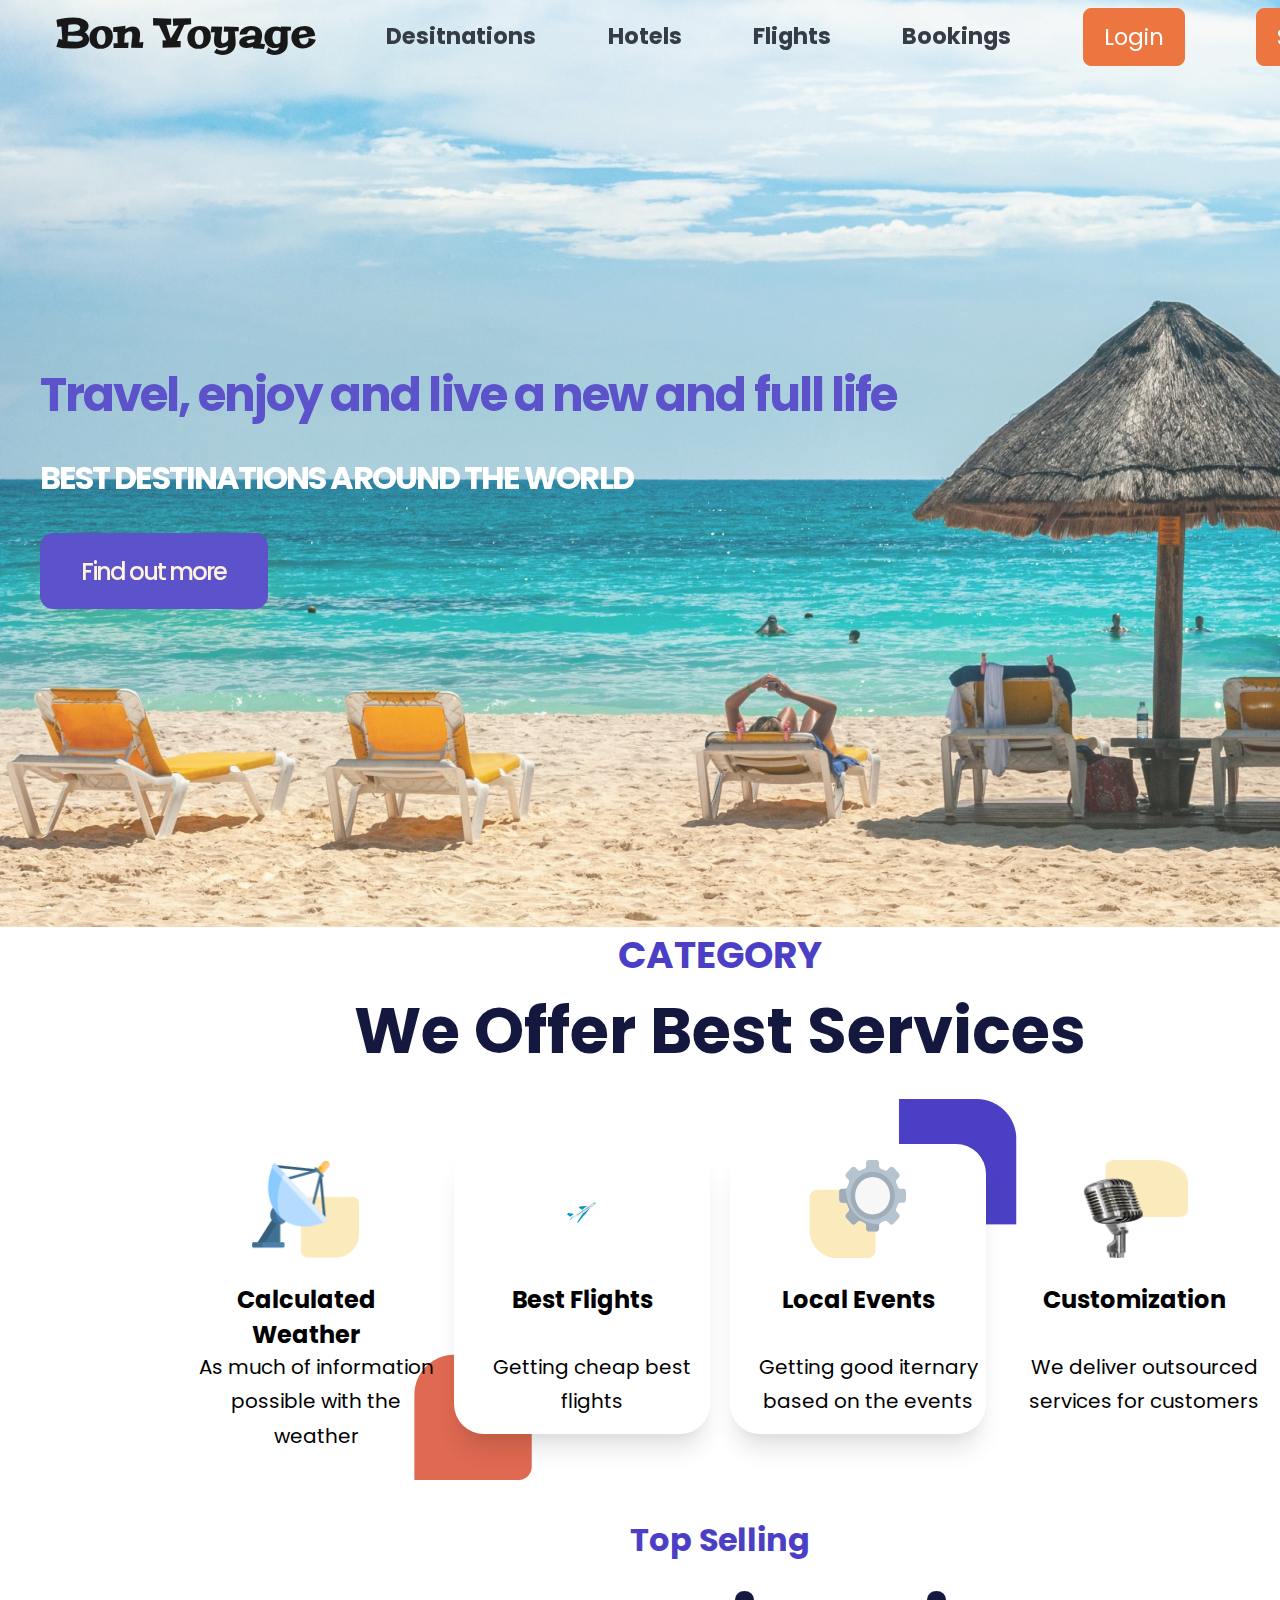
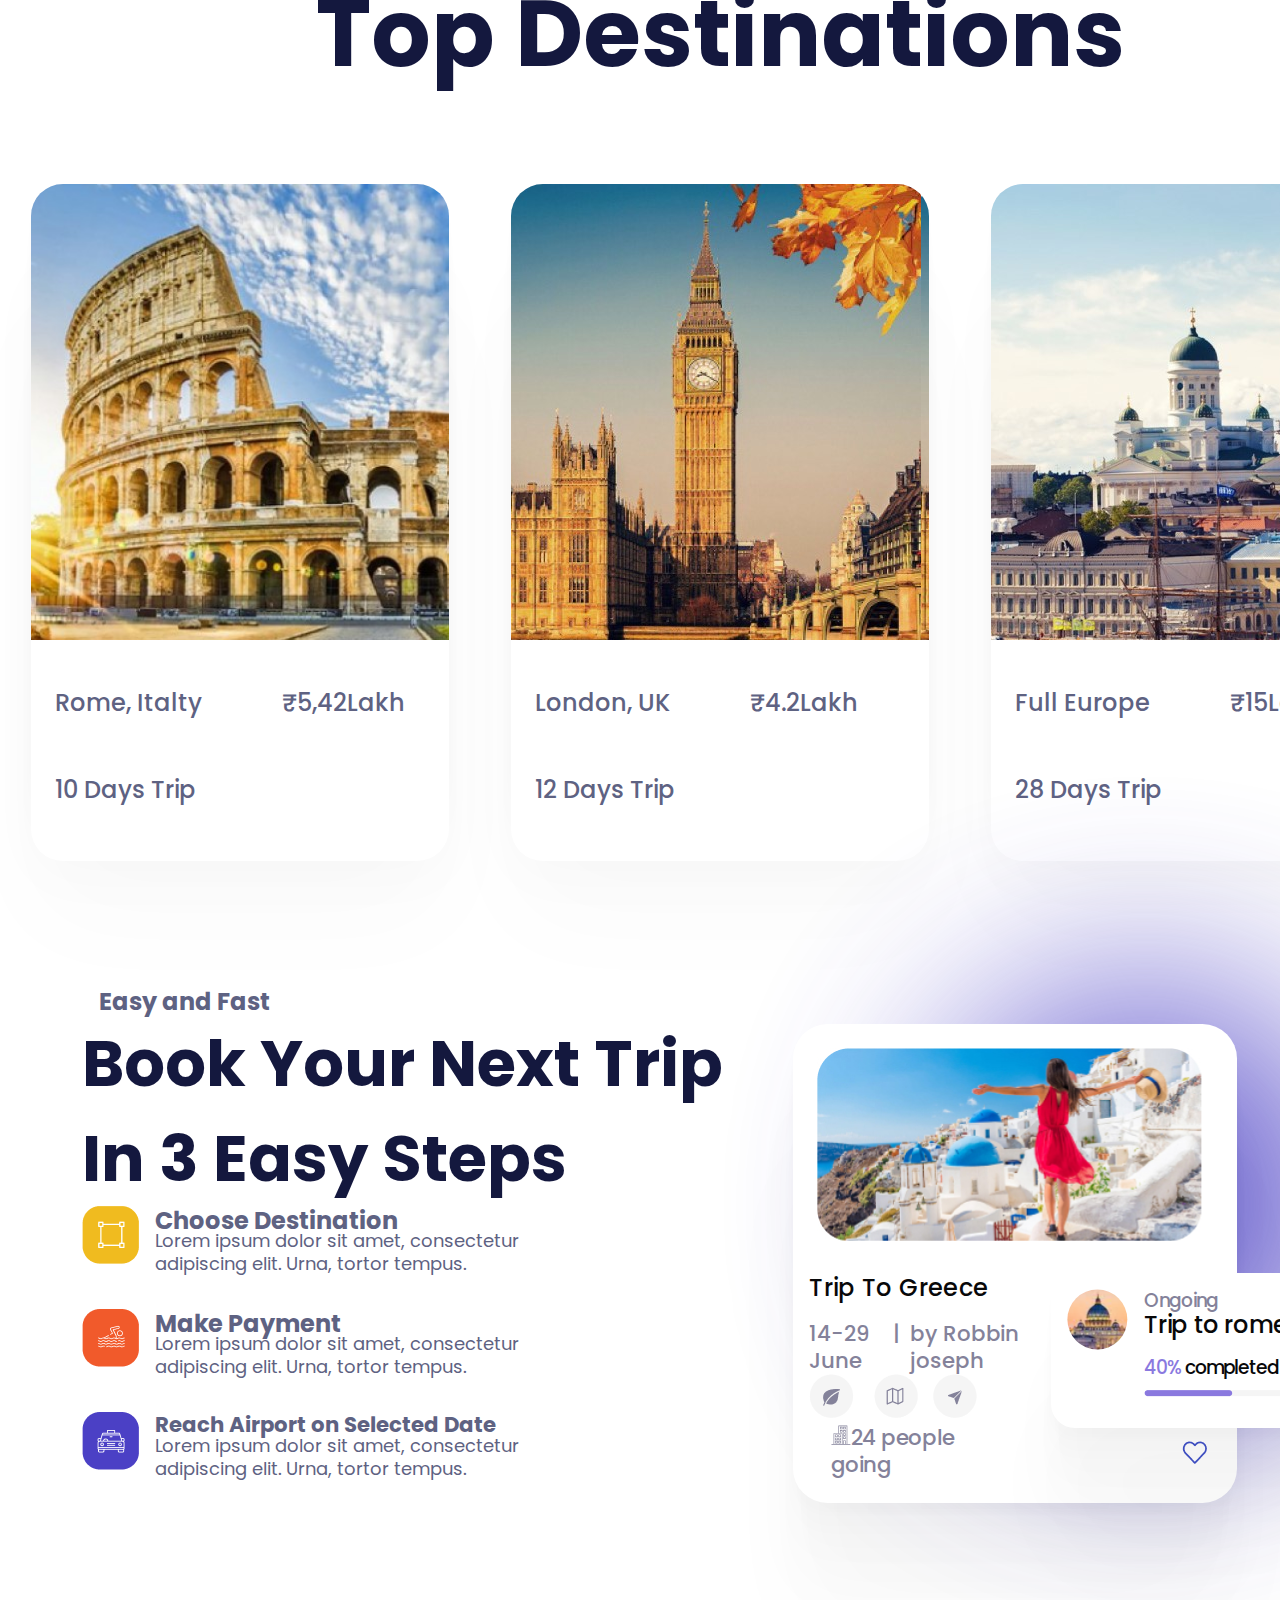
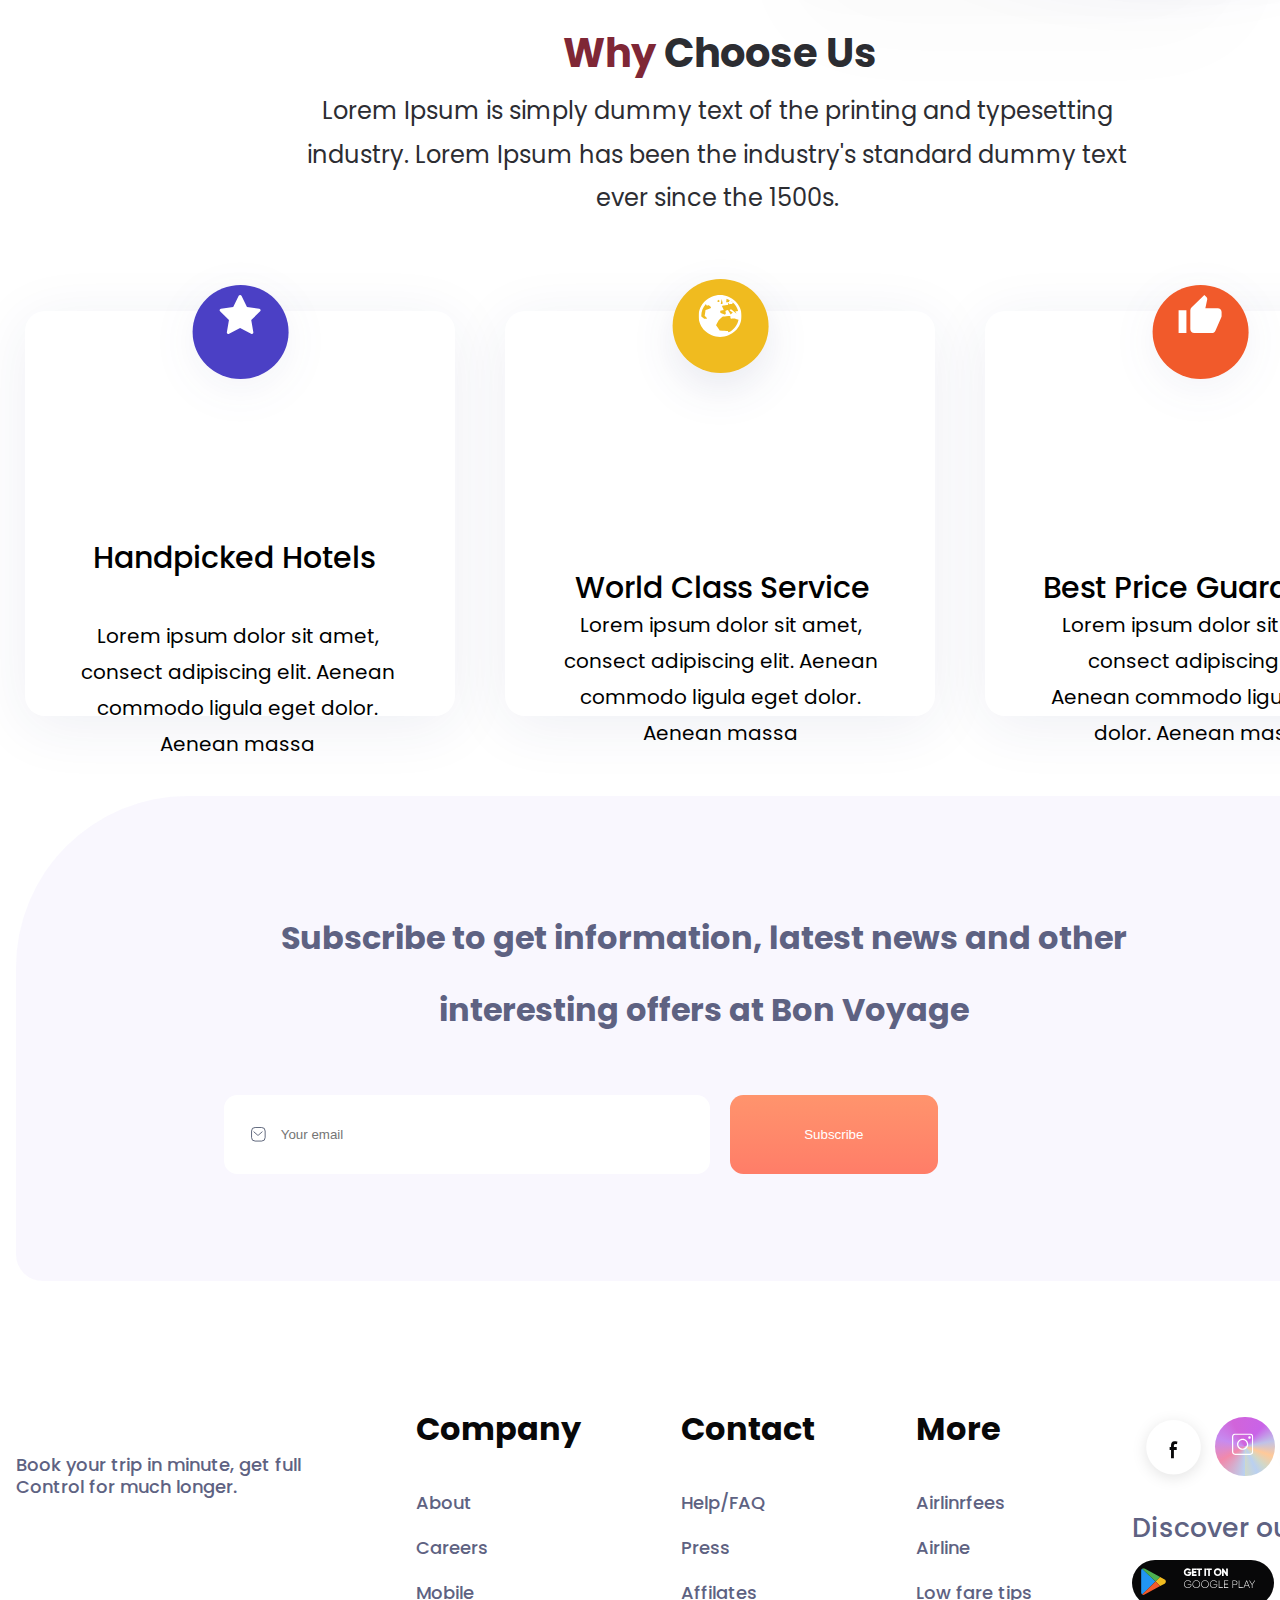
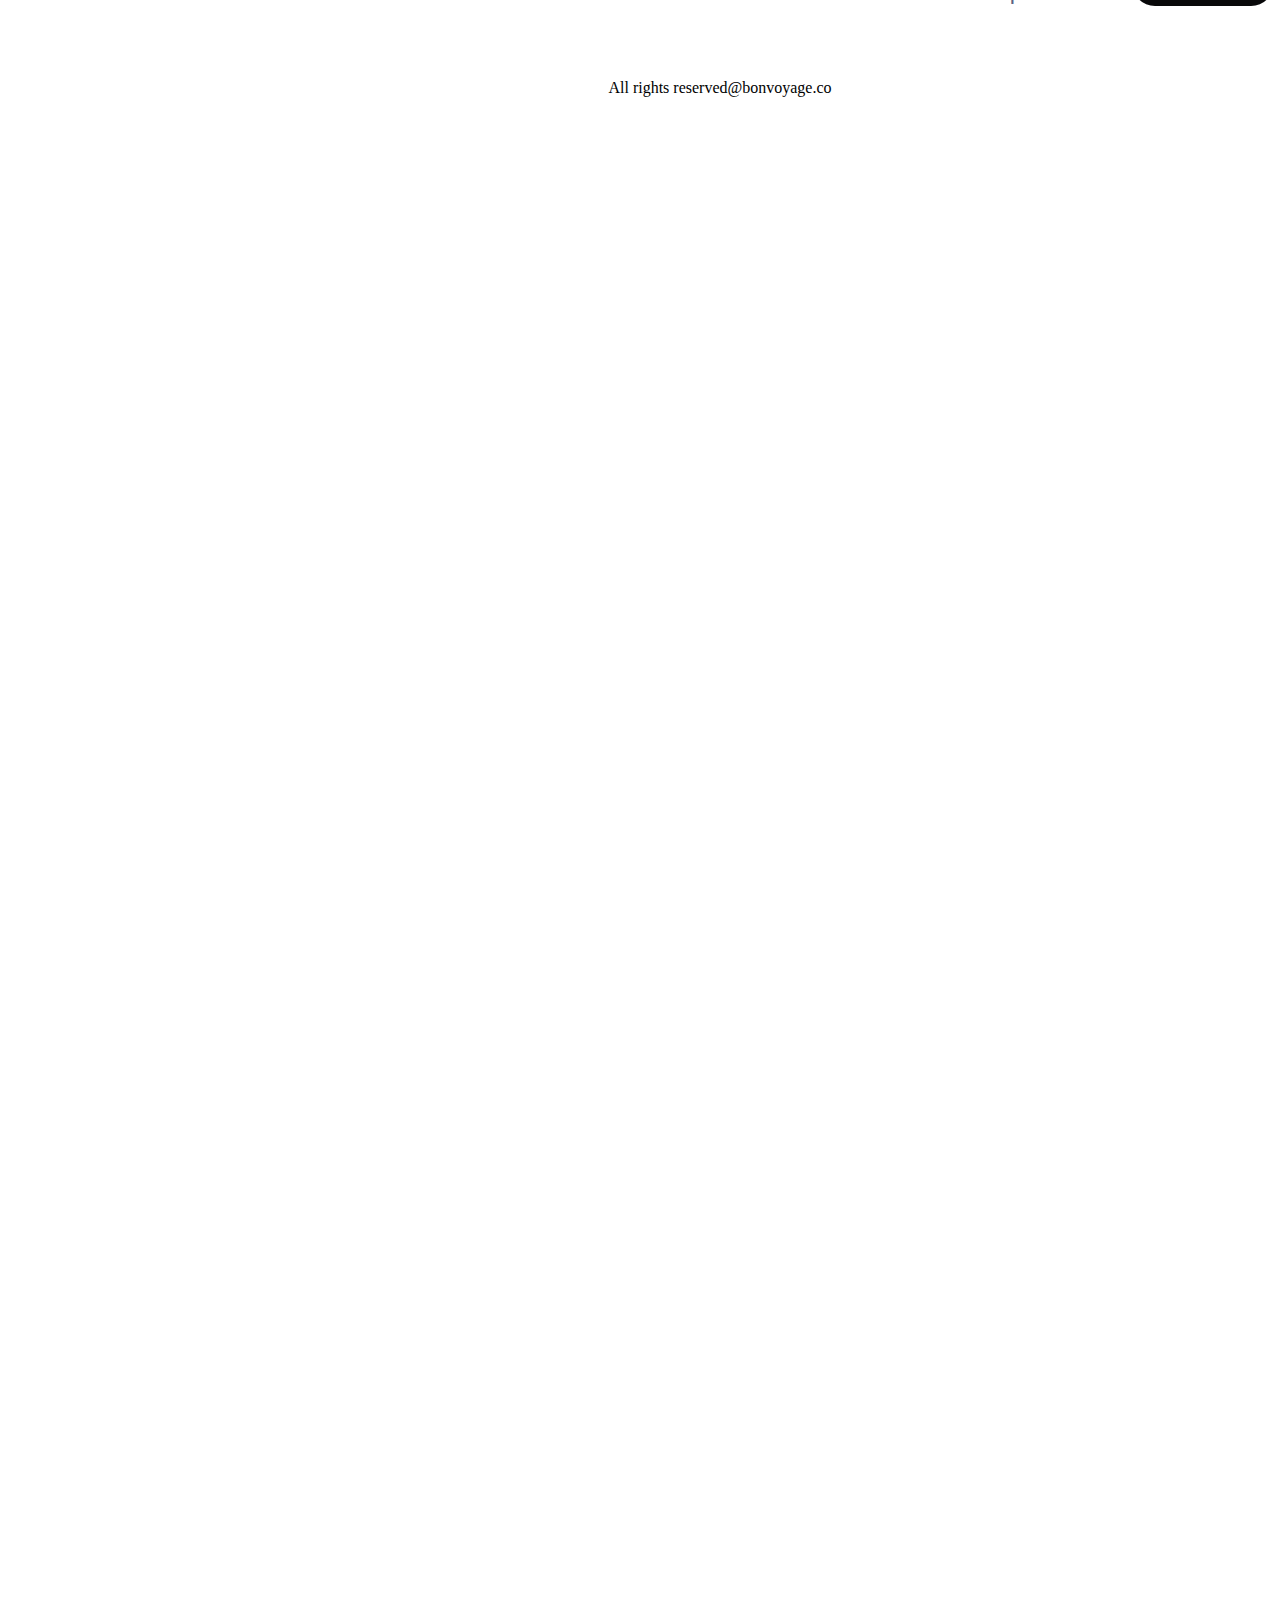
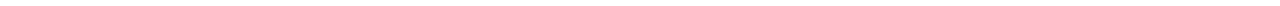
==== project.html @ a16240d7 "TravelandingPage" ====
<!DOCTYPE html>
<html lang="en">

<head>
    <meta charset="UTF-8">
    <meta name="viewport" content="width=device-width, initial-scale=1.0">
    <link rel="stylesheet" href="./style.css">
    <link rel="preconnect" href="https://fonts.googleapis.com">
    <link rel="preconnect" href="https://fonts.gstatic.com" crossorigin>
    <link
        href="https://fonts.googleapis.com/css2?family=Peralta&family=Poppins:wght@400;700&family=Raleway:wght@900&display=swap"
        rel="stylesheet">
    <title>Document</title>
</head>

<body>

    <div class="travelpage">
        <div class="firstpage">

            <div class="navbar">


                <ul>
                    <li>
                        <h2 class="heading">Bon Voyage</h2>
                    </li>
                    <li class="navli">Desitnations</li>
                    <li class="navli">Hotels</li>
                    <li class="navli">Flights</li>
                    <li class="navli">Bookings</li>
                    <li class="btn">Login</li>
                    <li class="btn">Sign up</li>
                </ul>
            </div>
            <div class="page1content">
                <h3>Travel, enjoy and live a new and full life </h3>
                <p class="pg1line">Best Destinations around the world</p>
                <p class="retbg">Find out more</p>
            </div>
        </div>
        <section>
            <div class="category">
                <div class="cat1">
                    <h3>CATEGORY</h3>
                </div>
                <div class="cat2">
                    <h1>We Offer Best Services</h1>
                </div>
                <div class="cards">
                    <div class="card">
                        <img src="image_and_png/Group 48.png" class="Card_Image">
                        <div class="card-content">
                            <h4>Calculated Weather</h4>
                            <p class="boxparagraph">As much of information possible with the weather </p>
                        </div>
                    </div>
                    <div class="card shadow1">
                        <div class="bg"><img src="image_and_png/bottombrown.png" class="imgbottom"></div>
                        <img src="image_and_png/Group.svg" class="Card_Image">
                        <div class="border-image"></div>
                        <div class="card-content">

                            <h4>Best Flights</h4>
                            <p class="boxparagraph">Getting cheap best flights </p>
                        </div>
                    </div>
                    <div class="card shadow1">
                        <div class="bg1"><img src="image_and_png/topblue.png" alt=""></div>
                        <img src="image_and_png/Group 49.svg" class="Card_Image">
                        <div class="border-images"></div>
                        <div class="card-content">
                            <h4>Local Events</h4>
                            <p class="boxparagraph">Getting good iternary based on the events</p>
                        </div>
                    </div>
                    <div class="card">
                        <img src="image_and_png/Group 50.png" class="Card_Image">
                        <div class="card-content">
                            <h4>Customization</h4>
                            <p class="boxparagraph">We deliver outsourced services for customers</p>
                        </div>
                    </div>
                </div>
        </section>
        <section class="topselling">
            <div class="topsellingdiv">
                <div class="topsellhead">
                    <h4>Top Selling</h4>
                </div>
                <div class="topsellhead2">
                    <h2>Top Destinations</h2>
                </div>
            </div>
            <div class="sellingcard">
                <div class="container1">
                    <div class="card-1 c">
                        <div class=" card_content">
                            <p>Rome, Italty</p>
                        </div>
                        <div class="price">
                            <p>₹5,42Lakh</p>
                        </div>
                        <div class="traveltime">
                            <p>10 Days Trip</p>
                        </div>
                    </div>
                </div>
                <div class="container2">
                    <div class="card-2 c">
                        <div class=" card_content">
                            <p>London, UK</p>
                        </div>
                        <div class="price">
                            <p>₹4.2Lakh</p>
                        </div>
                        <div class="traveltime">
                            <p>12 Days Trip</p>
                        </div>
                    </div>
                </div>
                <div class="container3">

                    <div class="card-3 c">
                        <div class=" card_content">
                            <p>Full Europe</p>
                        </div>
                        <div class="price">
                            <p>₹15Lakh</p>
                        </div>
                        <div class="traveltime">
                            <p>28 Days Trip</p>
                        </div>
                    </div>
                </div>
            </div>
        </section>
        <section class="next_trip">
            <div class="leftandright">
                <div class="left">
                    <div class="left-1">
                        <h4>Easy and Fast</h4>
                    </div>
                    <div class="left-2">
                        <h4>Book your next trip
                            in 3 easy steps</h4>
                    </div>
                    <div class="left-3">
                        <div class="vector"><img src="image_and_png/Group 7.png" ></div>
                        <div class="leftcontent">
                        <p class="leftparahead1">Choose Destination</p>
                        <p class="leftpara1">Lorem ipsum dolor sit amet, consectetur
                            adipiscing elit. Urna, tortor tempus. </p>
                        </div>
                    </div>
                    <div class="left-4">
                        <div class="vector"><img src="image_and_png/Group 12.png"></div>
                        <div class="leftcontent">
                        <p class="leftparahead2">Make Payment</p>
                        <p class="leftpara2">Lorem ipsum dolor sit amet, consectetur
                            adipiscing elit. Urna, tortor tempus. </p>
                        </div>
                    </div>
                    <div class="left-5">
                        <div class="vector"><img src="image_and_png/Group 11.png" ></div>
                        <div class="leftcontent">
                        <p class="leftparahead3">Reach Airport on Selected Date</p>
                        <p class="leftpara3">Lorem ipsum dolor sit amet, consectetur
                            adipiscing elit. Urna, tortor tempus. </p>
                        </div>
                    </div>
                </div>
                <div class="right">
                    <div class="radiusbackground"></div>
                    <div class="rightcardbackground">
                        <div class="rightcard1">
                        </div>
                        <div class="group">
                            <div class="rightpara">

                                <p class="para1rightcard">Trip To Greece</p>

                                <div class="rightpara2">
                                    <p>14-29 June</p>
                                    <p>|</p>
                                    <p>by Robbin joseph</p>
                                </div>
                                <div class="rightpara4">
                                    <p><img src="image_and_png/rightcardicons.png"></p>
                                </div>
                                <div class="flexlogo">
                                    <div class="rightpara5">
                                        <p class="building">24 people going</p>
                                    </div>
                                    <div class="hearticon"><img src="image_and_png/heart.png" alt="heart svg"></div>
                                </div>
                            </div>
                            <div class="rightcard2">
                                
                                <div class="rightcardcontent">
                                    <div class="maskicon"><img src="image_and_png/Mask_Group.svg" alt="romeicon"></div>
                                    <div class="divflex">
                                    <div class="group1">
                                        <p>Ongoing</p>
                                    </div>
                                    <div class="group2">
                                        <p>Trip to rome</p>
                                    </div>
                                    <div class="group3">
                                        <p><span class="percentagecolor">40%</span> completed</p>
                                    </div>
                                    <div class="group4"><img src="image_and_png/group4icon.png"></div>
                                </div>
                            </div>
                            </div>
                        </div>
                    </div>

                </div>
            </div>
        </section>
        <section class="chooseus">
            <div class="choose">
                <p class="choose1"><span class="whycolor">Why</span> Choose Us</p>
                <p class="choose2">Lorem Ipsum is simply dummy text of the printing and typesetting industry. Lorem Ipsum has been the industry's standard dummy text ever since the 1500s.</p>
            </div>
            <div class="choice">
                <div class="quality-1">
                    <div class="quality-a-1 bgEllipse"><img src="image_and_png/Vectorstar.svg" class="Ellipse" alt="Ellipse"></div>
                    <div class="quality-a-2"><p>Handpicked Hotels</p></div>
                    <div class="quality-a-3"><p>Lorem ipsum dolor sit amet, consect adipiscing elit. Aenean commodo ligula eget dolor. Aenean massa</p></div>
                </div>
                <div class="quality-2">
                    <div class="quality-b-1 bgEllipse2"><img src="image_and_png/whh_world.svg" alt="Ellipse"></div>
                    <div class="quality-b-2"><p>World Class Service</p></div>
                    <div class="quality-b-3"><p>Lorem ipsum dolor sit amet, consect adipiscing elit. Aenean commodo ligula eget dolor. Aenean massa</p></div>
                </div>
                <div class="quality-3">
                    <div class="quality-c-1 bgEllipse3"><img src="image_and_png/Vectorlike.svg" alt="like"></div>
                    <div class="quality-c-2"><p>Best Price Guarantee</p></div>
                    <div class="quality-c-3"><p>Lorem ipsum dolor sit amet, consect adipiscing elit. Aenean commodo ligula eget dolor. Aenean massa</p></div>
                </div>
            </div>
        </section>
        <section class="subscribe">
            <div class="subscribe_form">
                <div class="subscribe_content"><h4>Subscribe to get information, latest news and other
                    interesting offers at Bon Voyage</h4></div>
                <div class="email"><input type="email" name="email" id="email" placeholder=" Your email"><button class="btnemail" type="submit">Subscribe</button></div>
            </div>
        </section>
        <footer>
            <div class="contactus">
                <div class="contactus-1"><p>Book your trip in minute, get full
                    Control for much longer.
                    </p></div>
                <div class="contactus-2 common">
                    <h4 class="heading_contactus">Company</h4>
                    <p>About</p>
                    <p>Careers</p>
                    <p>Mobile</p>
                </div>
                <div class="contactus-3 common">
                    <h4 class="heading_contactus">Contact</h4>
                    <p>Help/FAQ</p>
                    <p>Press</p>
                    <p>Affilates</p>
                </div>
                <div class="contactus-4 common">
                    <h4 class="heading_contactus">More</h4>
                    <p>Airlinrfees</p>
                    <p>Airline</p>
                    <p>Low fare tips</p>
                </div>
                <div class="contactus-5">
                    <div class="icons">
                        <div class="facebook"><img src="image_and_png/Socialfacebook.svg" alt="facebookvecter"></div>
                        <div class="insta"><img src="image_and_png/instagram_1.svg" class="instasvg" alt="insta icon"></div>
                        <div class="twit"><img src="image_and_png/Socialtwit.svg" alt="twiter old icon"></div>
                    </div>
                    <div class="discover">
                        <div class="discoverhead">Discover our app</div>
                        <div class="phonelink">
                            <div class="plastore">
                                <div class="play"><img src="image_and_png/google-play.svg" alt="google playstore"></div>
                                <div class="play"><img src="image_and_png/Vectorplaystore.svg" alt="vector svg"></div>
                            </div>
                            <div class="istore"><img src="image_and_png/Play Store.svg" alt="istore"></div>
                        </div>
                    </div>
                </div>
            </div>
            <div class="endline"><p>All rights reserved@bonvoyage.co</p></div>
        </footer>

    </div>

</body>

</html>
---- style.css ----
*{
    margin: 0;
    padding: 0;
}
.travelpage{
    width: 1440px;
    height: 6406px;
    top: 142px;
    left: 392px;


}
.firstpage{
    
  
   width: 1440px;
    height: 927px;
    flex-shrink: 0;
    opacity: 0.9;
    background: url(image_and_png/bgimage.png), lightgray 50% / cover no-repeat;

}
.navbar ul{
    display: flex;
    justify-content: space-around;
    
    padding: 0.5rem 1.25rem;
    height: 2.5rem;
   
    
}


li{
    list-style: none; 
   
    justify-content: center;
    align-items: center;

}
.btn{
   
    display: inline-flex;
    height: 40px;
    padding: 8px 20px;
    justify-content: center;
    align-items: center;
    gap: 8px;
    flex-shrink: 0;
    border-radius: 8px;
    border: 1px solid #EC682C;
    background: #EC682C;
    color: #FFF;
    font-family: Poppins;
    font-size: 22.612px;
    font-style: normal;
    font-weight: 400;
    line-height: normal;
}
.heading{
 
   
   
    justify-content: center;
    flex-shrink: 0;
    color: #000;
    font-family: Peralta;
    font-size: 40px;
    font-style: normal;
    font-weight: bolder;
    line-height: normal;
}
.navli{
    color: var(--1st, #212832);
    text-align: center;
    font-family: Poppins;
    font-size: 22.612px;
    font-style: normal;
    font-weight: 700;
    line-height: normal;
    padding-top: 0.5em;

}
.page1content{
    display: flex;
    flex-direction: column;
    padding-top: 7em;
    padding-left: 1em;

    width: 1108px;
    height: 89px;
    flex-shrink: 0;
    color: #4B40C5;
    font-family: Poppins;
    font-size: 40px;
    font-style: normal;
    font-weight: 700;
    line-height: 118.381px; /* 246.627% */
    letter-spacing: -1.92px;

}
.retbg{
    display: flex;
    width: 195px;
    height: 29px;
    flex-direction: column;
    justify-content: center;
    flex-shrink: 0;
    width: 228.01px;
    height: 75.882px;
    flex-shrink: 0;
    border-radius: 13.301px;
    background: #4B40C5;
    box-shadow: 0px 26.60243034362793px 46.55425262451172px 0px rgba(241, 165, 1, 0.15);
    color: #FFF1DA;
    text-align: center;
    font-family: Poppins;
    font-size: 23.942px;
    font-style: normal;
    font-weight: 500;
    line-height: normal;
    
}
.pg1line{
    width: 757px;
    height: 47px;
    flex-shrink: 0;
    color: #FFF;
    font-family: Poppins;
    font-size: 32px;
    font-style: normal;
    font-weight: 700;
    line-height: normal;
    text-transform: uppercase;
    padding-bottom: 1em;
}
.category{
    display: flex;
    flex-direction: column;
    align-items: center;
    align-content: center;
    padding: auto;
}
.cards{
    display: flex;
    
    align-content:space-between;
    text-align: center;
    max-width: max-content;
    flex-wrap: wrap;
    column-gap: 20px;
  
}


.cat1{
    color: #4B40C5;
    text-align: center;
    font-family: Poppins;
    font-size: 32px;
    font-style: normal;
    font-weight: 700;
    line-height: normal;
}
.cat2{
    width: 898px;
    height: 81px;
    flex-shrink: 0;
    color: var(--3rd, #14183E);
    text-align: center;
    font-family: Poppins;
    font-size: 32px;
    font-style: normal;
    font-weight: 700;
    line-height: normal;
    text-transform: capitalize;
}

.card {
    margin-top:5em;
    display: flex;
    flex-direction: column;
    
    height:fit-content;
   
    overflow: visible;
    width: 20vw;
    
    justify-content: space-around ;
    align-items: center;
    
   
  }
  .shadow1{
    background: #fff;
    border-radius: 30px;
    box-shadow: rgba(0, 0, 0, 0.1) 0px 20px 25px -5px, rgba(0, 0, 0, 0.04) 0px 10px 10px -5px;
    position: relative;
    
    
  }
  
  .Card_Image{
    width: 107.90199279785156px;
    height: 97.76201629638672px;
    top: 1293.7821044921875px;
    left: 152.16082763671875px;
    border-radius: 23.942188262939453px 6.650607585906982px 13.301215171813965px 6.650607585906982px;
    padding-top: 1em;
    
    
  }
  
  
  
  .card h4 {
    
    margin-bottom: 10px;
    padding: 1em;
    width: auto;
    
    height: 34px;
    flex-shrink: 0;
    color: #000;
    text-align: center;
    font-family: Poppins;
    font-size: 24px;
    font-style: normal;
    font-weight: bold;
    line-height: normal;
}
  
  .card p {
    font-size: 1rem;
    margin-bottom: 15px;
   
    
    
    color: #000;
    text-align: center;
    font-family: Poppins;
    font-size: 20px;
    font-style: normal;
    font-weight: 400;
    line-height: 34.583px; /* 172.916% */
  }
  .section{
    padding: 1em;
    margin: 5em;
    flex-wrap: wrap;
   
    
  }
 .bg1{
    
    background-image: inherit;
    width: 117.28479003906294px;
    height: 125.3326263427739px;
    position: absolute;
    z-index: -1;
    top:-45px;
    right: -30px;
    

 }
 .bg{
    
    width: 117.2847900390625px;
    height: 125.33262634277344px;
    top: 1550.7222900390625px;
    left: 357.40936279296875px;
    border-radius: 39.90364456176758px 0px 13.301215171813965px 0px;
    position: absolute;
    z-index: -1;
    top:210px;
    
    left:-40px
   
    
    
 }
 .boxparagraph{
    max-width: fit-content;
    text-align: center ;
    text-overflow: inherit;
    padding-left: 1em;
    text-size-adjust:inherit ;
 }


.sellingcard{
    display: flex;
    
    justify-content:space-around;
    flex-wrap: wrap;

   margin: 0;
   padding: 0;
   
}


.container1{
    margin-top: 5em;
    width: 417.658px;
    height: 607.866px;
    flex-shrink: 0;
    border-radius: 31.923px;
    background: url(image_and_png/romeitallynew.jpg), lightgray 50% / cover no-repeat;
    background-size: cover;
   
    box-shadow: 0px 2.46319px 4.18742px 0px rgba(0, 0, 0, 0.00), 0px 10.83803px 8.67042px 0px rgba(0, 0, 0, 0.01), 0px 26.60243px 17.29158px 0px rgba(0, 0, 0, 0.01), 0px 51.23432px 33.89346px 0px rgba(0, 0, 0, 0.01), 0px 86.21157px 62.31867px 0px rgba(0, 0, 0, 0.02), 0px 133.01216px 106.40972px 0px rgba(0, 0, 0, 0.02);
  
    
}
.container2{

    margin-top: 5em;
    width: 417.658px;
    height: 607.866px;
    flex-shrink: 0;
    border-radius: 31.923px;
    background: url(image_and_png/londonuknew.jpg), lightgray 50% / cover no-repeat;
    box-shadow: 0px 2.46319px 4.18742px 0px rgba(0, 0, 0, 0.00), 0px 10.83803px 8.67042px 0px rgba(0, 0, 0, 0.01), 0px 26.60243px 17.29158px 0px rgba(0, 0, 0, 0.01), 0px 51.23432px 33.89346px 0px rgba(0, 0, 0, 0.01), 0px 86.21157px 62.31867px 0px rgba(0, 0, 0, 0.02), 0px 133.01216px 106.40972px 0px rgba(0, 0, 0, 0.02);

}
.container3{
    
    margin-top: 5em;
    width: 417.658px;
    height: 607.866px;
    flex-shrink: 0;
    border-radius: 31.923px;
    background: url(image_and_png/eruopenew.jpg), lightgray 50% / cover no-repeat;
    box-shadow: 0px 2.46319px 4.18742px 0px rgba(0, 0, 0, 0.00), 0px 10.83803px 8.67042px 0px rgba(0, 0, 0, 0.01), 0px 26.60243px 17.29158px 0px rgba(0, 0, 0, 0.01), 0px 51.23432px 33.89346px 0px rgba(0, 0, 0, 0.01), 0px 86.21157px 62.31867px 0px rgba(0, 0, 0, 0.02), 0px 133.01216px 106.40972px 0px rgba(0, 0, 0, 0.02);   
}
.c{
    color: var(--TEXT-CLR, #5E6282);
font-family: Poppins;
font-size: 24px;
font-style: normal;
font-weight: 500;
background-size: cover;
line-height: 124.5%; 

}

.card-1{
    margin-top: 19em;
   
      
    height: 172.916px;
    flex-shrink: 0;
    border-radius: 0px 0px 31.923px 31.923px;
    background: var(--white, #FFF);
    display: flex;
    flex-wrap: wrap;
    column-gap:80px ;
    padding-left: 1em;
    padding-top:2em ;
}
.card-2{
    margin-top: 19em;     
    height: 172.916px;
    flex-shrink: 0;
    border-radius: 0px 0px 31.923px 31.923px;
    background: var(--white, #FFF);
    display: flex;
    flex-wrap: wrap;
    column-gap:80px ;
    padding-left: 1em;
    padding-top:2em ;
}
.card-3{
    margin-top: 19em;     
    height: 172.916px;
    flex-shrink: 0;
    border-radius: 0px 0px 31.923px 31.923px;
    background: var(--white, #FFF);
    display: flex;
    flex-wrap: wrap;
    column-gap:80px ;
    padding-left: 1em;
    padding-top:2em ;
}


.topselling{
  
    margin-top: 3em;
}
.topsellingdiv{
    text-align: center;
    font-family: Poppins;    
    font-style: normal;
    font-weight: 700;
    line-height: normal;
}
.topsellhead{
    color: #4B40C5;
    font-size: 32px;
}
.topsellhead2{
    font-size: 62px;
    color: var(--3rd, #14183E);
    text-transform: capitalize;
}
.next_trip{
    margin-top: 12em;
    font-family: Poppins;
}
.leftandright{
    display: flex;
    justify-content: space-around;
}


.left-1{
    width: 204px;
height: 32px;
flex-shrink: 0;
    color: var(--TEXT-CLR, #5E6282);
text-align: center;

font-size: 23.942px;
font-style: normal;
font-weight: 600;
line-height: normal;
}
.left-2{
    width: 686px;

flex-shrink: 0;
color: var(--3rd, #14183E);

font-size: 64px;
font-style: normal;
font-weight: 700;
line-height: normal;
text-transform: capitalize;
}
.left-3{
    padding-bottom: 2em;
    display: flex;
}
.left-4{
    padding-bottom: 2em;
    display: flex;
}
.left-5{
   
    display: flex;
}
.vector{
    margin-right: 1em;
}

.leftparahead1{
    width: 268px;
    height: 24px;
    flex-shrink: 0;
    color: var(--TEXT-CLR, #5E6282);
    font-size: 24px;
    font-style: normal;
    font-weight: 700;
    line-height: 124.5%; /* 29.88px */
}
.leftparahead2{
    width: 190px;
    height: 24px;
    flex-shrink: 0;
    color: var(--TEXT-CLR, #5E6282);
    font-size: 24px;
    font-style: normal;
    font-weight: 700;
    line-height: 124.5%; /* 29.88px */
}
.leftparahead3{
    width: 375px;
    height: 23px;
    flex-shrink: 0;
    color: var(--TEXT-CLR, #5E6282);
    font-size: 21.282px;
    font-style: normal;
    font-weight: 700;
    line-height: 124.5%; /* 26.496px */
}
.leftpara1{
    width: 448px;
    height: 47px;
    flex-shrink: 0;
    color: var(--TEXT-CLR, #5E6282);
    font-size: 18px;
    font-style: normal;
    font-weight: 400;
    line-height: 124.5%; /* 22.41px */

}
.leftpara2{
    width: 434px;
    height: 47px;
    flex-shrink: 0;
    color: var(--TEXT-CLR, #5E6282);
    font-size: 18px;
    font-style: normal;
    font-weight: 400;
    line-height: 124.5%; /* 22.41px */
}
.leftpara3{
    width: 434px;
    height: 54px;
    flex-shrink: 0;
    color: var(--TEXT-CLR, #5E6282);
    font-size: 18px;
    font-style: normal;
    font-weight: 400;
    line-height: 124.5%; /* 22.41px */
}
.radiusbackground{
    width: 424.228px;
    height: 439.807px;
    flex-shrink: 0;
    border-radius: 439.807px;
    opacity: 0.8;
    background: #4B40C5;
    filter: blur(99.75911712646484px);
    
}
.rightcardbackground{
    position: absolute;
    width: 443.402px;
    height: 479.354px;
    flex-shrink: 0;
    border-radius: 34.583px;
    background: var(--white, #FFF);
    box-shadow: 0px 2.46319px 4.18742px 0px rgba(0, 0, 0, 0.00), 0px 10.83803px 8.67042px 0px rgba(0, 0, 0, 0.01), 0px 26.60243px 17.29158px 0px rgba(0, 0, 0, 0.01), 0px 51.23432px 33.89346px 0px rgba(0, 0, 0, 0.01), 0px 86.21157px 62.31867px 0px rgba(0, 0, 0, 0.02), 0px 133.01216px 106.40972px 0px rgba(0, 0, 0, 0.02);
    margin-top: -400px;
    margin-left: -140px;
}
.rightcard1{
    width: 384.681px;
    height: 192.94px;
    flex-shrink: 0;
    
    background: url(image_and_png/rightcard.jpg), lightgray 50% / cover no-repeat;
    background-repeat: no-repeat;
    background-size: cover;
    margin: 1.5em 0 0 1.5em;
    

  
}
.para1rightcard{
    width: 218px;
    height: 27px;
    flex-shrink: 0;
    color: var(--black, #080809);
    font-family: Poppins;
    font-size: 24px;
    font-style: normal;
    font-weight: 500;
    line-height: 124.5%; /* 29.88px */
    letter-spacing: 0.36px;
}
.rightpara{
    display: flex;
    flex-wrap: wrap;
    flex-flow: column;
    margin-top: 2em ;
    padding-left: 1em;
    


}
.right{
  
    
}
.rightpara2{
    display: flex;
    
    column-gap: 10px;
    color: var(--text-2, #84829A);
    font-size: 21.282px;
    font-style: normal;
    font-weight: 500;
    line-height: 124.5%; /* 26.496px */
    letter-spacing: -0.106px;   
    margin-top: 1em;
}
.group{
    display: flex;
}
.rightcardcontent{
    margin-top: 2em;
    width: 315.175px;
    height: 154.592px;
    flex-shrink: 0;
    border-radius: 23.942px;
    background: var(--white, #FFF);
    box-shadow: 0px 2.46319px 4.18742px 0px rgba(0, 0, 0, 0.00), 0px 10.83803px 8.67042px 0px rgba(0, 0, 0, 0.01), 0px 26.60243px 17.29158px 0px rgba(0, 0, 0, 0.01), 0px 51.23432px 33.89346px 0px rgba(0, 0, 0, 0.01), 0px 86.21157px 62.31867px 0px rgba(0, 0, 0, 0.02), 0px 133.01216px 106.40972px 0px rgba(0, 0, 0, 0.02);
    display: flex;
    margin-left: 1.5em;

}
.rightpara5{
    width: 151.361px;
    height: 23.425px;
    flex-shrink: 0;
    color: var(--text-2, #84829A);
    font-family: Poppins;
    font-size: 21.282px;
    font-style: normal;
    font-weight: 500;
    line-height: 124.5%; /* 26.496px */
    letter-spacing: -0.426px;
   
   
}
.flexlogo{
    display: flex;
    justify-content: space-between;

}
.hearticon{
    margin-right: -180px;
    padding-top:1em

}

.building::before{
    content: url(image_and_png/buildingsvg.svg);
    
}
.building{
    padding-left: 1em;
}
.divflex{
    margin-top: 1em;
}
.maskicon{
    margin: 1em;
}
.group1{
    width: 107px;
    height: 21px;
    flex-shrink: 0;
    color: var(--text-2, #84829A);
    font-size: 18.622px;
    font-style: normal;
    font-weight: 500;
    line-height: 124.5%; /* 23.184px */
    letter-spacing: -0.652px;
}
.group2{
    width: 150px;
    height: 27px;
    flex-shrink: 0;
    color: var(--black, #080809);
    font-size: 23.942px;
    font-style: normal;
    font-weight: 500;
    line-height: 124.5%; /* 29.808px */
    letter-spacing: -0.359px;
}
.group3{
    color: var(--black, #080809);
    font-family: Poppins;
    font-size: 18.622px;
    font-style: normal;
    font-weight: 500;
    line-height: 124.5%;
    letter-spacing: -1.024px;
    margin-top: 1em;
}
.percentagecolor{
    color: #8A79DF;
}
.choose{
    margin-top: 8em;
}

.choose1{
    text-align: center;
    color: #2C2D32;
    font-family: Poppins;
    font-size: 40px;
    font-style: normal;
    font-weight: 700;
    line-height: 180%;
}
.whycolor{
    color: #7F2736;
}
.choose2{
    text-align: center;
    padding-left: 12em;
    width: 858.49px;
    height: 125.398px;
   
    color: #2C2D32;
    font-family: Poppins;
    font-size: 24px;
    font-style: normal;
    font-weight: 400;
    line-height: 180%; /* 43.2px */
}
.choice{
    margin-top: 4em;
    padding-top: 2em;
    display: flex;
    text-align: center;
    justify-content:space-around;
    
}
.quality-1{
    width: 430px;
    height: 405px;
    flex-shrink: 0;
    border-radius: 20px;
    background: #FFF;
    box-shadow: 0px 10px 60px 0px rgba(38, 45, 118, 0.08);
    
    position: relative;
}
.quality-2{
    width: 430px;
    height: 405px;
    flex-shrink: 0;
    border-radius: 20px;
    background: #FFF;
    box-shadow: 0px 10px 60px 0px rgba(38, 45, 118, 0.08);
}
.quality-3{
    width: 430px;
    height: 405px;
    flex-shrink: 0;
    border-radius: 20px;
    background: #FFF;
    box-shadow: 0px 10px 60px 0px rgba(38, 45, 118, 0.08);
}
.quality-a-2{
    width: 327px;
    height: 43px;
    flex-shrink: 0;
    color: #000;
    margin-top: -1em;
    font-family: Poppins;
    font-size: 30px;
    font-style: normal;
    font-weight: 500;
    line-height: normal;
    padding-left: 1.5em;

}
.quality-a-3{
    margin-top: 2em;
    padding-left: 2.5em;
    width: 325px;
    height: 136px;
    flex-shrink: 0;
    color: #000;
    text-align: center;
    font-family: Poppins;
    font-size: 20px;
    font-style: normal;
    font-weight: 400;
    line-height: 180%; /* 36px */

}
.quality-b-2{
    padding-left: 1.75em;
    width: 329px;
    height: 42px;
    flex-shrink: 0;
    color: #000;
    text-align: center;
    font-family: Poppins;
    font-size: 30px;
    font-style: normal;
    font-weight: 500;
    line-height: normal;
}
.quality-b-3{
    padding-left: 1.75em;
    width: 361px;
    height: 102px;
    flex-shrink: 0;
    color: #000;
    text-align: center;
    font-family: Poppins;
    font-size: 20px;
    font-style: normal;
    font-weight: 400;
    line-height: 180%; /* 36px */
}
.quality-c-2{
    padding-left: 1.5em;
    width: 340px;
    height: 42px;
    flex-shrink: 0;
    color: #000;
    text-align: center;
    font-family: Poppins;
    font-size: 30px;
    font-style: normal;
    font-weight: 500;
    line-height: normal;
}
.quality-c-3{
    padding-left: 3.25em;
    width: 305px;
    height: 136px;
    flex-shrink: 0;
    color: #000;
    text-align: center;
    font-family: Poppins;
    font-size: 20px;
    font-style: normal;
    font-weight: 400;
    line-height: 180%; /* 36px */
}

.bgEllipse{
    margin-top: -3.5em;
    padding-top: 2.5em;
    display: block;
    height: 30vh;
  background-image: url(image_and_png/Ellipse_5.svg);
  background-repeat: no-repeat;
  background-position: top;  
  
}
.bgEllipse2{
    margin-top: -3.5em;
    padding-top: 2.5em;
    display: block;
    height: 30vh;
  background-image: url(image_and_png/Ellipse_6.svg);
  background-repeat: no-repeat;
  background-position: top;  
}
.bgEllipse3{
    margin-top: -3.5em;
    padding-top: 2.5em;
    display: block;
    height: 30vh;
  background-image: url(image_and_png/Ellipse_7.svg);
  background-repeat: no-repeat;
  background-position: top;  
}


.subscribe_form{
    margin-top: 5em;
    width: 1350.493px;
    height: 484.792px;
    flex-shrink: 0;
    border-radius:171.586px 26.602px  26.602px 26.602px; 
    background: rgba(223, 215, 249, 0.2);
    display: flex;
    font-family: Poppins;
    flex-direction: column;
    justify-content: center;
    margin-left: 1em;
   
}
.subscribe_content{

    margin-left: 6em;
    width: 991px;
    height: 161px;
    flex-direction: column;
    justify-content: center;
    color: var(--TEXT-CLR, #5E6282);
    text-align: center;
    font-size: 32px;
    font-style: normal;
    font-weight: 600;
    line-height: 71.827px; /* 224.458% */
}
.email{
    margin-top: 2em;
    margin-left: 13em;
}
#email{
    border: #FFF;
    width: 485.947px;
    height: 78.49px;
    flex-shrink: 0;
    border-radius: 13.301px;
    background: var(--white, #FFF);
   
}
.btnemail{
    margin-left: 1.5em;
    width: 207.768px;
    height: 78.49px;
    flex-shrink: 0;
    border: none;
    border-radius: 13.301px;
    background: var(--gradient, linear-gradient(180deg, #FF946D 0%, #FF7D68 100%));
    color: #fff;
}

input[type="email"]::placeholder {
             
    /* Firefox, Chrome, Opera */
    background-image: url(image_and_png/emailsvg.svg);
    text-align: left;
    padding-left: 4em;
    background-position: left;
    background-repeat: no-repeat;
    background-size: contain;
    background-position-x: 2em;
}
.contactus{
    margin-top: 7em;
    display: flex;
    justify-content: space-between;
    padding: 1em;

}
.contactus-1{
    margin-top: 2.5em;
     width: 300px;
    color: var(--TEXT-CLR, #5E6282);
    font-family: Poppins;
    font-size: 18px;
    font-style: normal;
    font-weight: 500;
    line-height: 124.5%; /* 22.41px */
}
.common{
    color: var(--TEXT-CLR, #5E6282);
    font-family: Poppins;
    font-size: 18px;
    font-style: normal;
    font-weight: 500;
    line-height: 250%; /* 22.41px */
    
}
.heading_contactus{
    color: var(--black, #080809);
    font-family: Poppins;
    font-size: 32px;
    font-style: normal;
    font-weight: 700;
    line-height: 124.5%; /* 39.84px */
    margin-bottom: 1em;
}
.discover{
    margin-top: 1em;
}
.discoverhead{
    color: var(--TEXT-CLR, #5E6282);
    font-family: Poppins;
    font-size: 26.602px;
    font-style: normal;
    font-weight: 500;
    line-height: 124.5%; /* 33.12px */
    letter-spacing: 0.133px;
}
.icons{
    display: flex;
    
}
.insta{
    width: 59.855px;
    height: 59.855px;
    border-radius: 2em;
    background: var(--angular, conic-gradient(from 180deg at 50% 50%, #B8D2F1 0deg, #F289AA 60.00000178813934deg, #C68BF0 106.09081864356995deg, #D164DA 153.7500035762787deg, #C963E8 221.24999284744263deg, #BFC2E8 258.75deg, #FFC999 288.7499928474426deg, #D0D8C9 315deg, #BAD0F1 334.13365602493286deg, #CED8CB 358.9677572250366deg, rgba(255, 255, 255, 0.00) 360deg));
    margin-top: .5em;
    
   
    /* flex-shrink: 0;
    
    background-image: url(image_and_png/Backgroundinsta.svg);
    background-repeat: no-repeat; */
    
}
.instasvg{
    margin:1em;
      
}
.phonelink{
    margin-top: 1em;
    display:flex;
    justify-items: space-between;
    flex-wrap: wrap;
    column-gap: 1em;
}
.plastore{
    display:flex;
    width: 142.323px;
    height: 46.554px;
    flex-shrink: 0;
    border-radius: 23.277px;
    background: var(--black, #080809);
    
}
.play{
   
    margin: .5em;
}
.endline{
    margin-top: 3em;
    text-align: center;
}
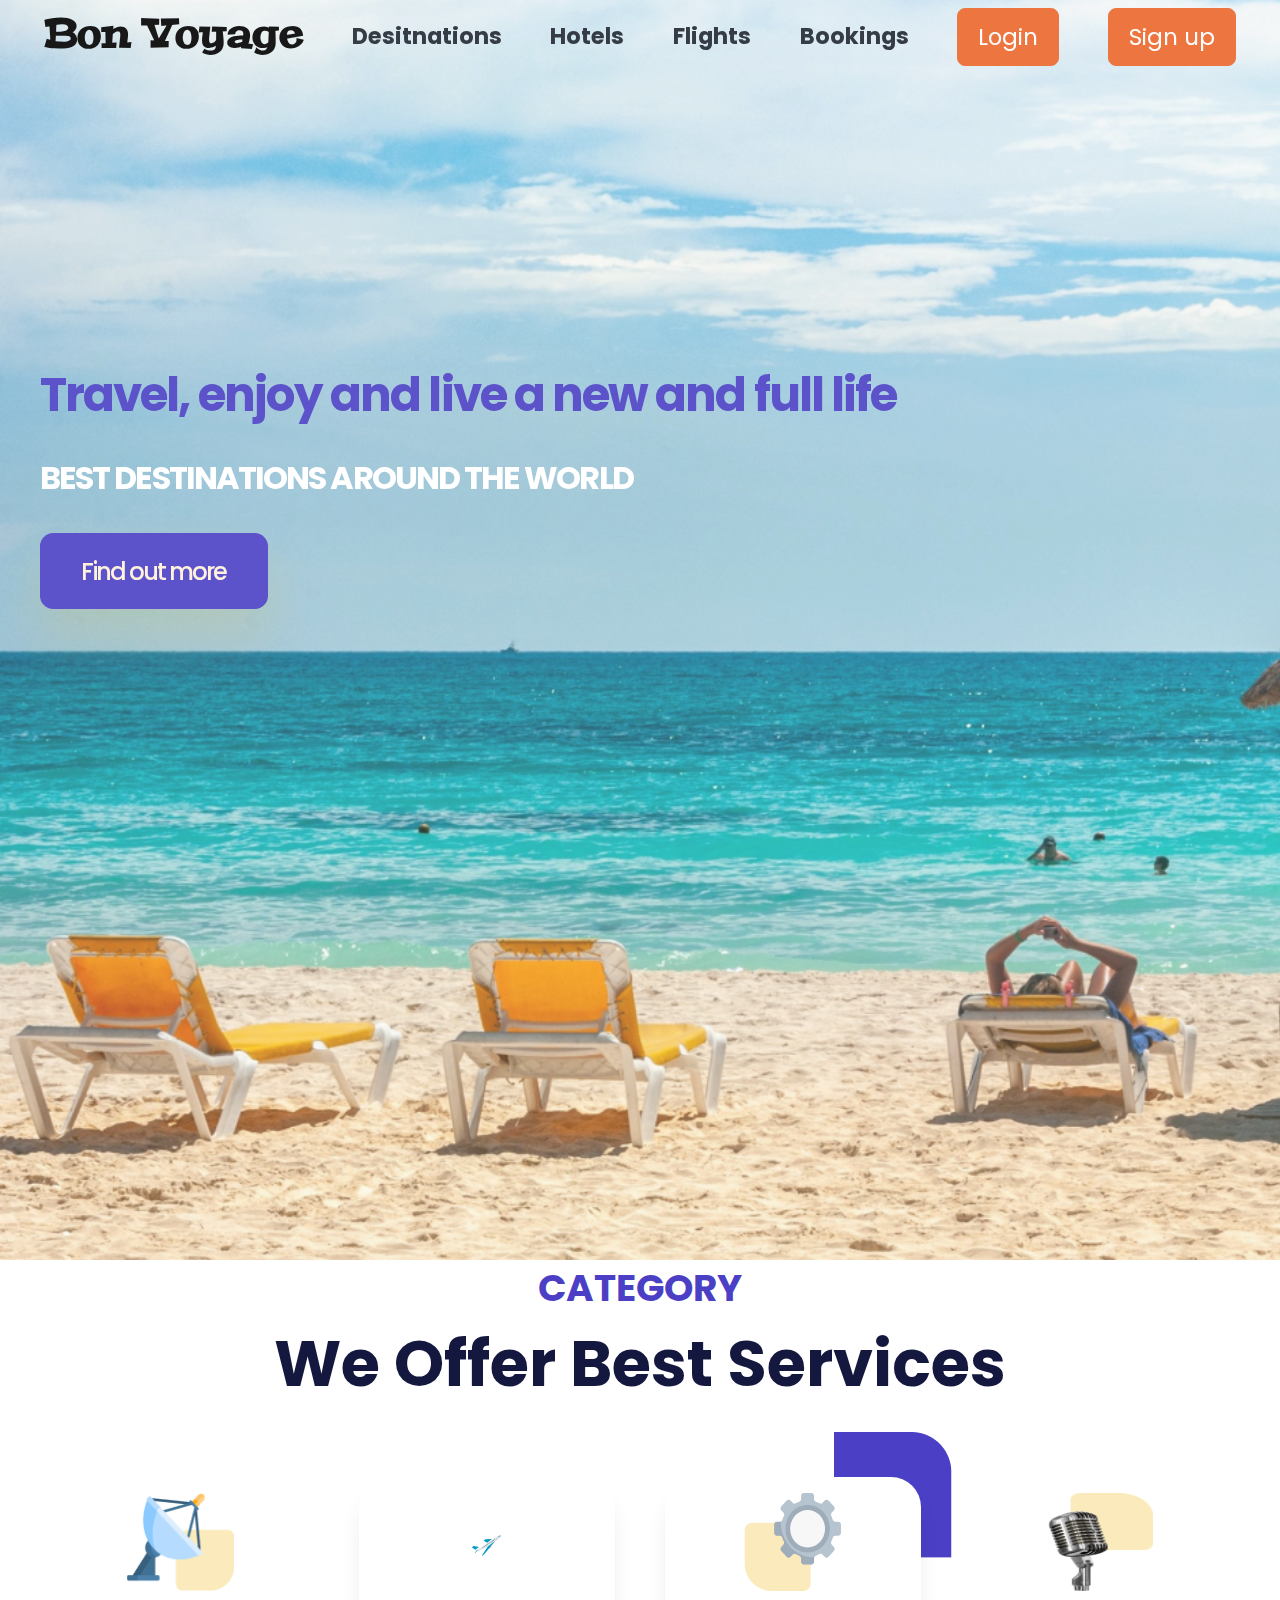
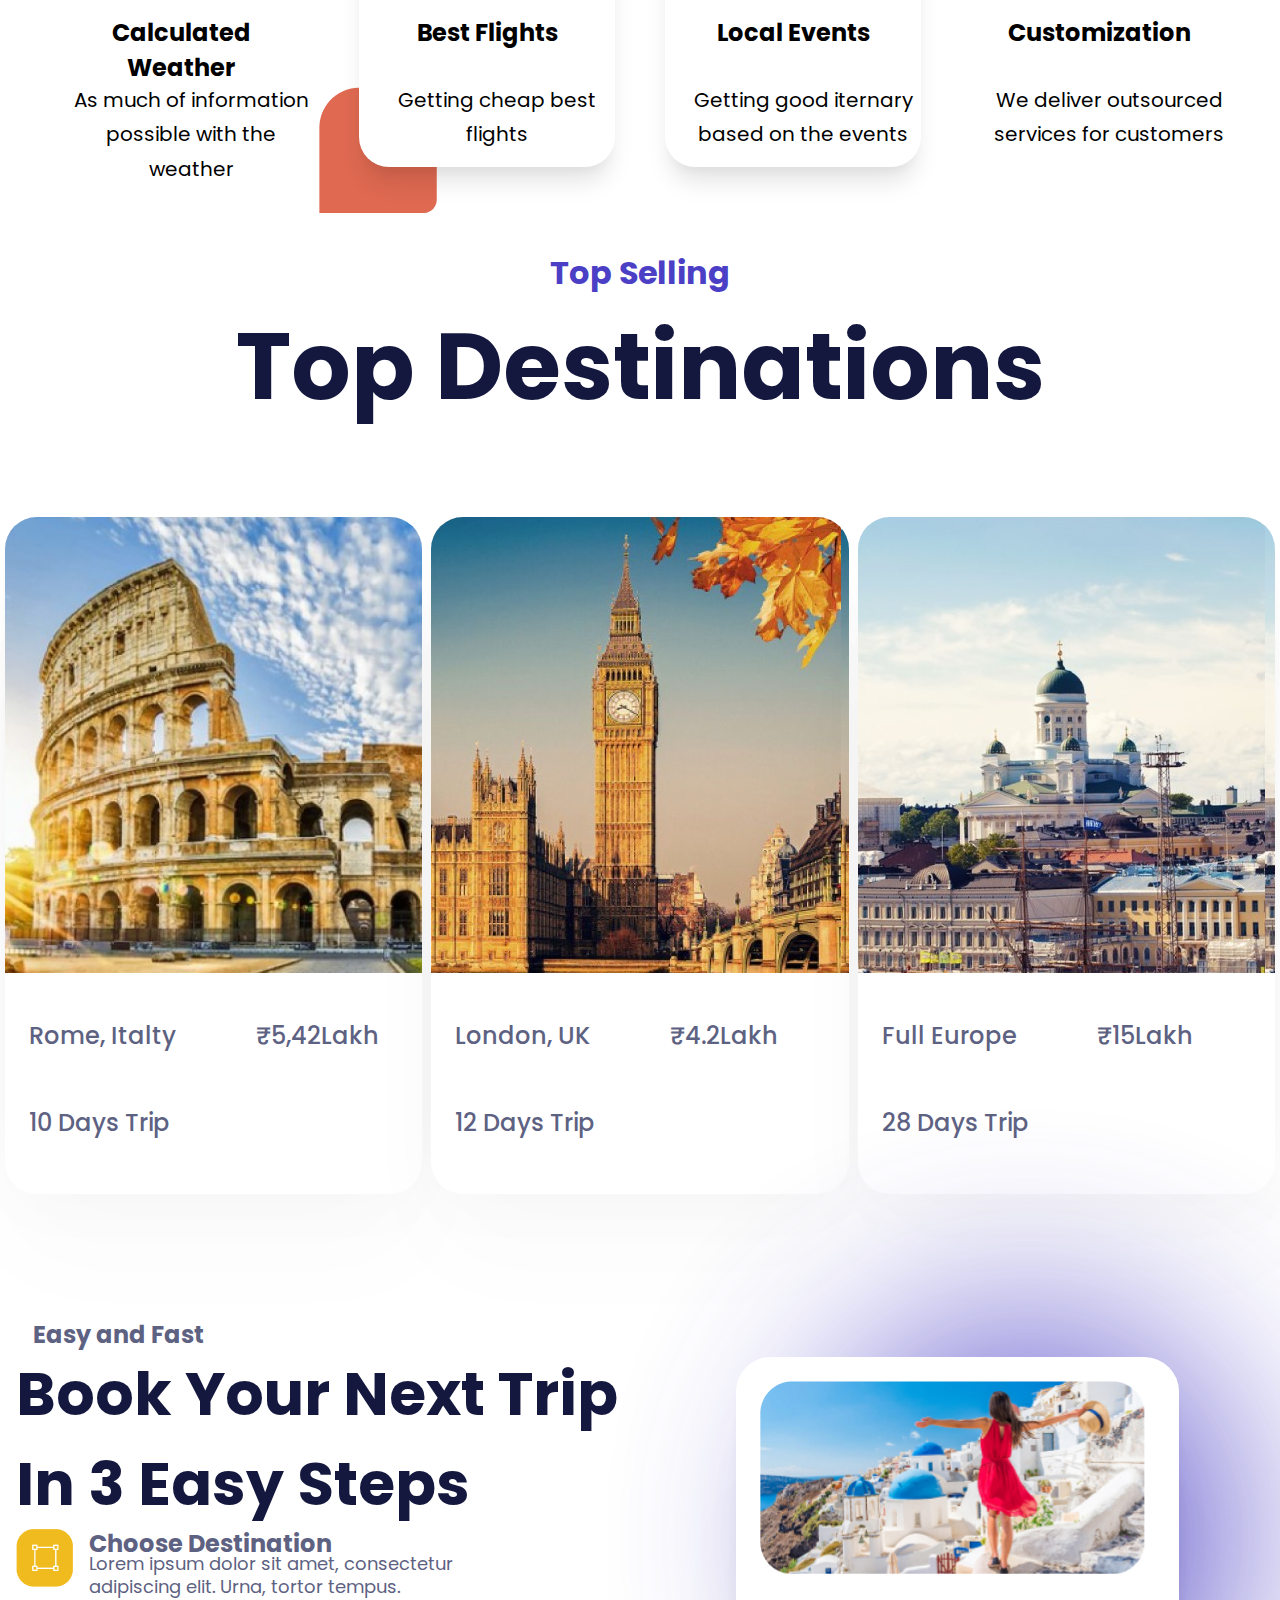
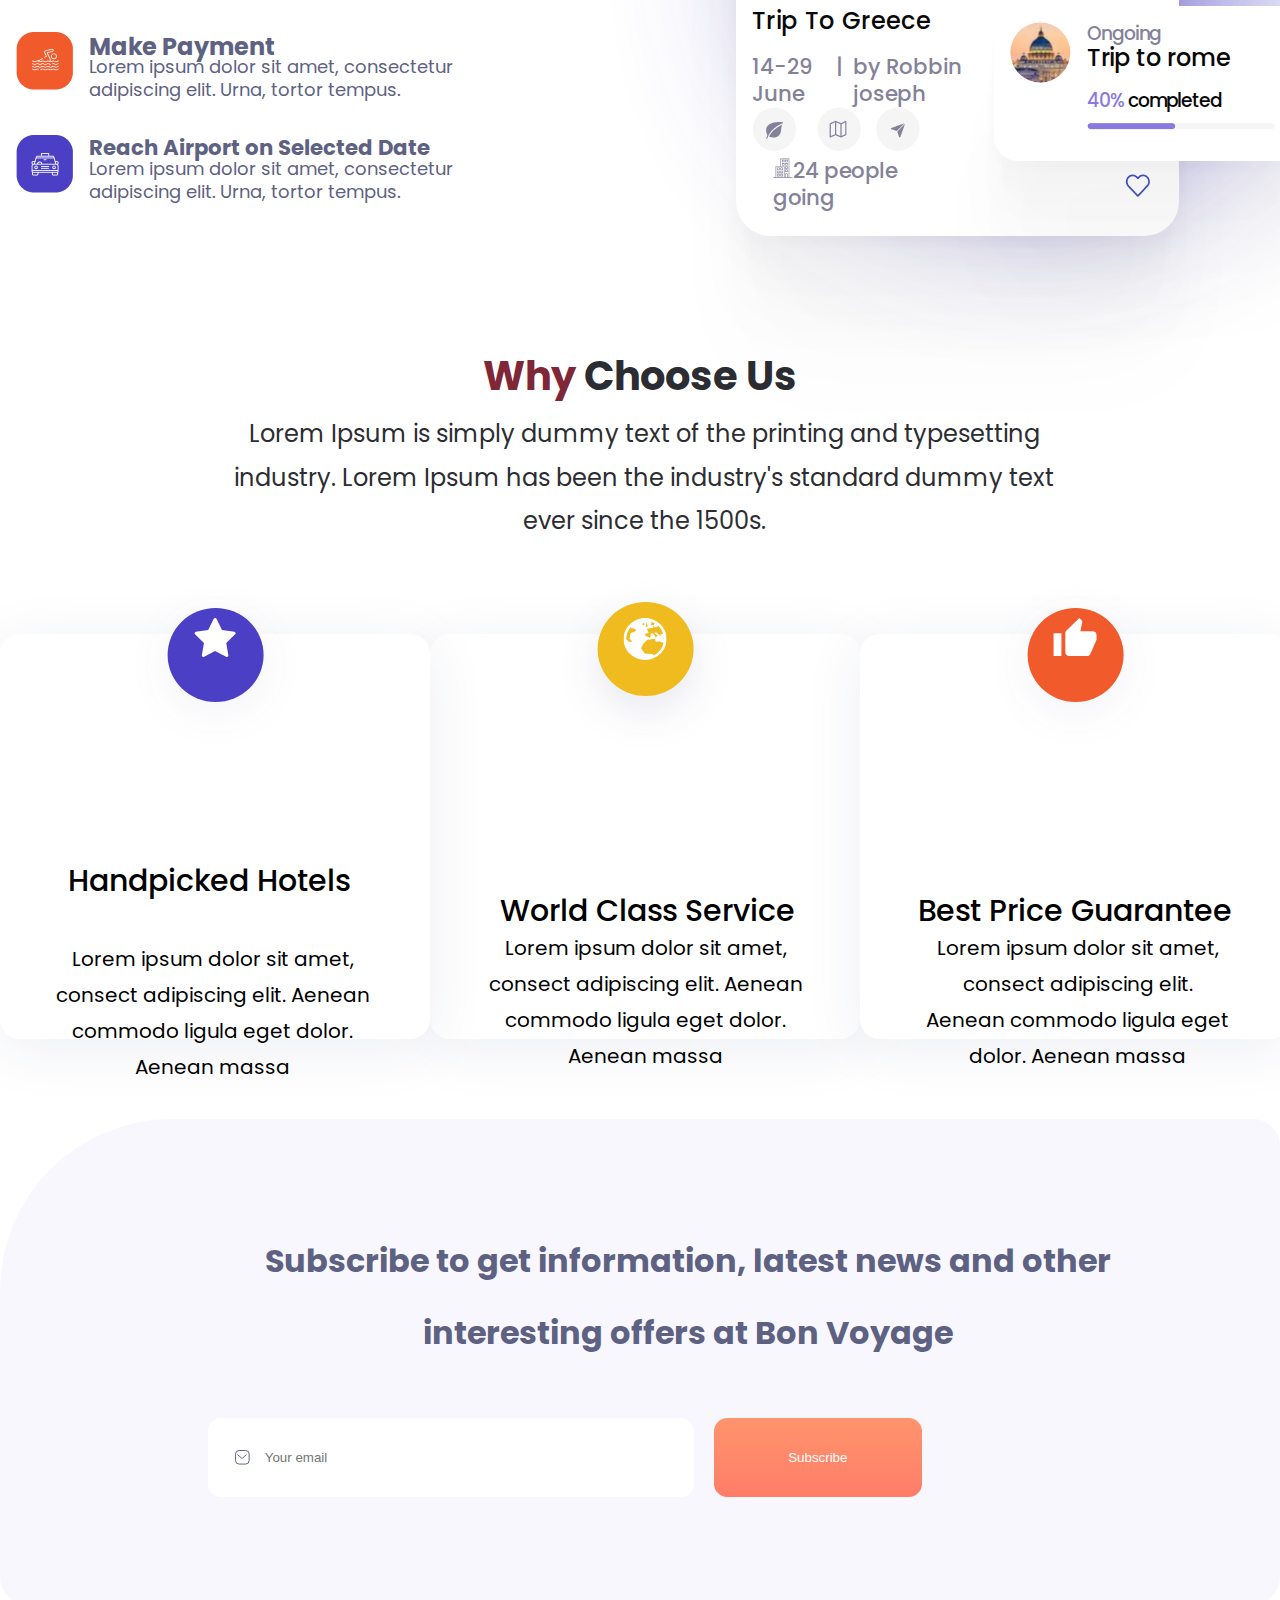
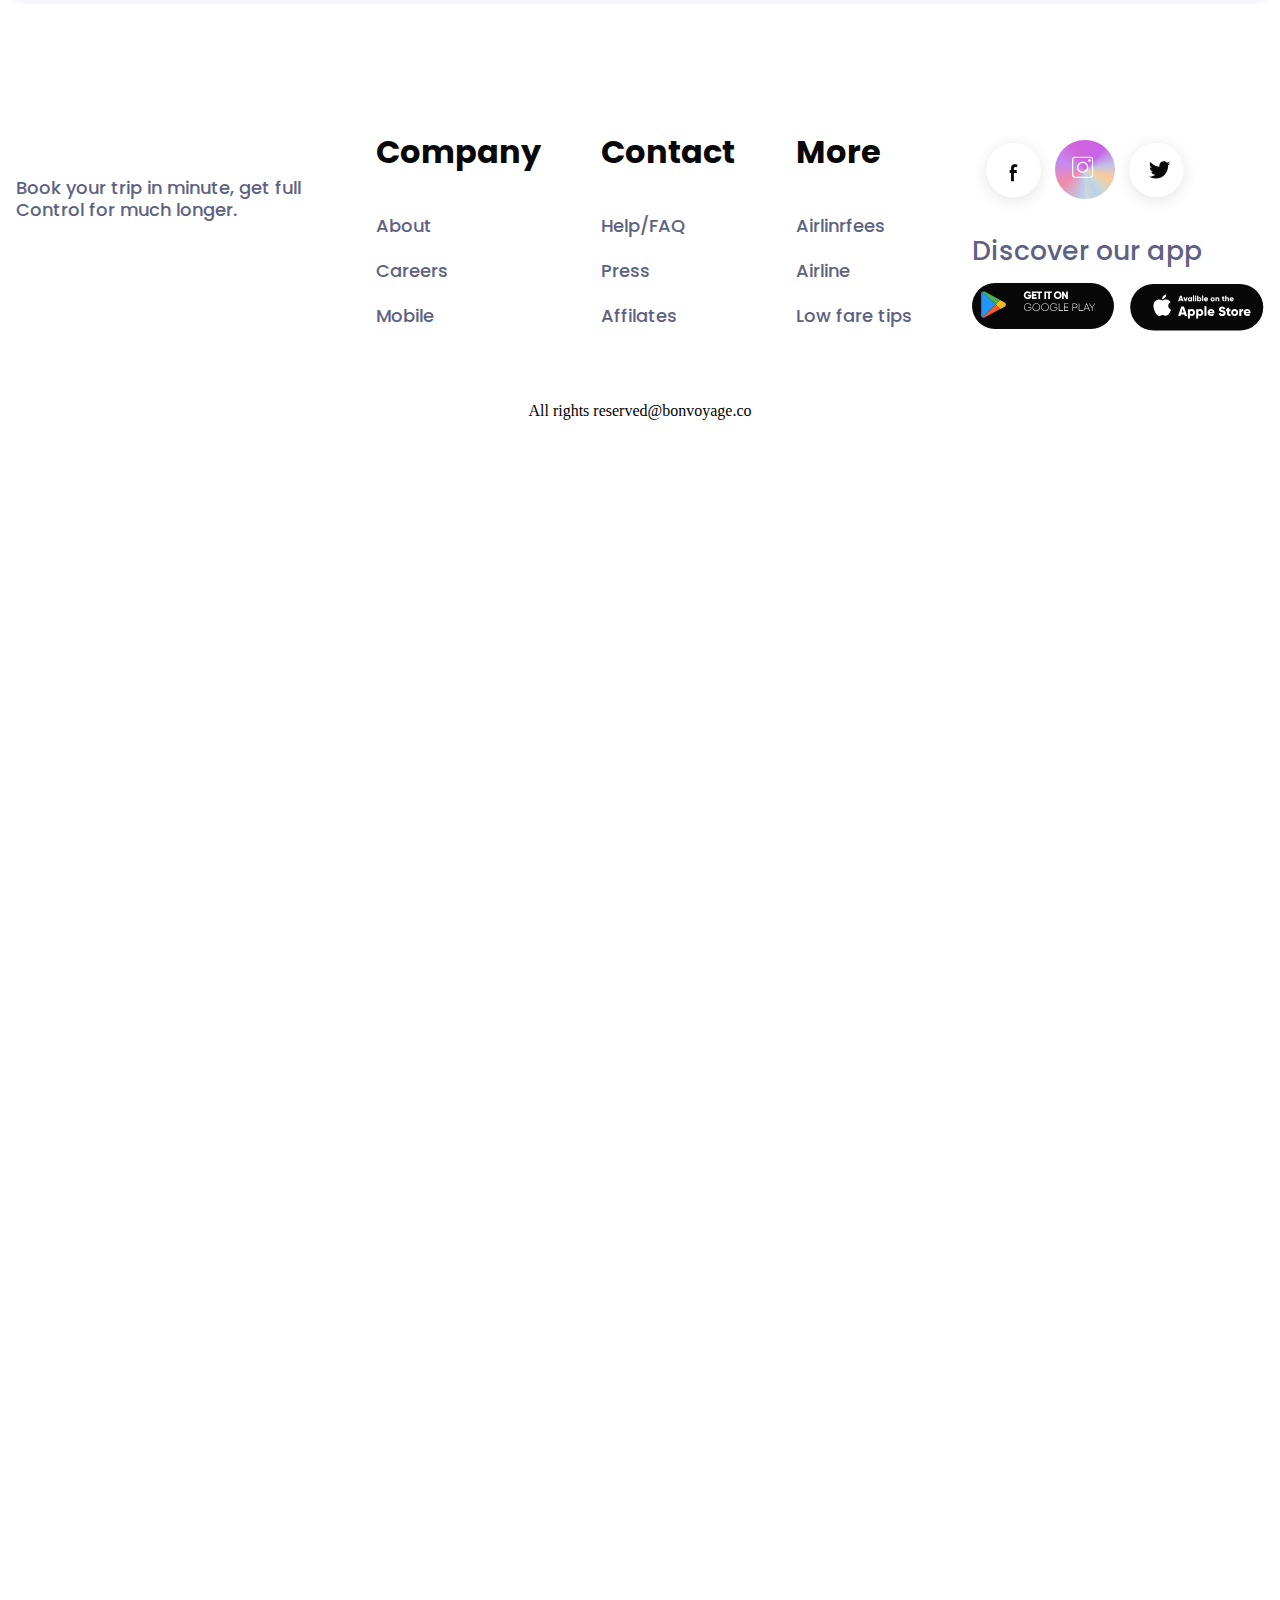
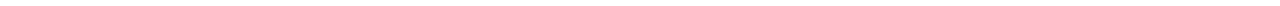
==== commit 97e9fa64: "Project_1" ====
--- a/project.html
+++ b/project.html
@@ -10,7 +10,7 @@
     <link
         href="https://fonts.googleapis.com/css2?family=Peralta&family=Poppins:wght@400;700&family=Raleway:wght@900&display=swap"
         rel="stylesheet">
-    <title>Document</title>
+    <title>travel Landing Page</title>
 </head>
 
 <body>
--- a/style.css
+++ b/style.css
@@ -1,23 +1,34 @@
-*{
+*,body{
     margin: 0;
+    margin-right: 0;
     padding: 0;
+    margin: 0;
+    
 }
 .travelpage{
-    width: 1440px;
+   
+    width: 100%;
     height: 6406px;
     top: 142px;
     left: 392px;
+    padding-right: -4em; 
 
 
 }
 .firstpage{
     
   
-   width: 1440px;
-    height: 927px;
+    width: 100vw;
+
+    height: 140vh;
     flex-shrink: 0;
     opacity: 0.9;
     background: url(image_and_png/bgimage.png), lightgray 50% / cover no-repeat;
+    background-size: cover;
+   
+    background-repeat: no-repeat;
+   
+    
 
 }
 .navbar ul{
@@ -87,7 +98,7 @@
     padding-top: 7em;
     padding-left: 1em;
 
-    width: 1108px;
+    width: 100%;
     height: 89px;
     flex-shrink: 0;
     color: #4B40C5;
@@ -140,6 +151,8 @@
     align-items: center;
     align-content: center;
     padding: auto;
+   
+  
 }
 .cards{
     display: flex;
@@ -148,7 +161,7 @@
     text-align: center;
     max-width: max-content;
     flex-wrap: wrap;
-    column-gap: 20px;
+    column-gap: 50px;
   
 }
 
@@ -408,10 +421,15 @@
 .next_trip{
     margin-top: 12em;
     font-family: Poppins;
+    width:100%;
 }
 .leftandright{
     display: flex;
-    justify-content: space-around;
+    justify-content: space-between;
+    /* flex-wrap:wrap; */
+    flex-direction: row;
+    column-gap: 150px;
+    padding-left: 1em;
 }
 
 
@@ -428,12 +446,12 @@
 line-height: normal;
 }
 .left-2{
-    width: 686px;
+    width: 650px;
 
 flex-shrink: 0;
 color: var(--3rd, #14183E);
 
-font-size: 64px;
+font-size: 60px;
 font-style: normal;
 font-weight: 700;
 line-height: normal;
@@ -535,7 +553,7 @@
     background: var(--white, #FFF);
     box-shadow: 0px 2.46319px 4.18742px 0px rgba(0, 0, 0, 0.00), 0px 10.83803px 8.67042px 0px rgba(0, 0, 0, 0.01), 0px 26.60243px 17.29158px 0px rgba(0, 0, 0, 0.01), 0px 51.23432px 33.89346px 0px rgba(0, 0, 0, 0.01), 0px 86.21157px 62.31867px 0px rgba(0, 0, 0, 0.02), 0px 133.01216px 106.40972px 0px rgba(0, 0, 0, 0.02);
     margin-top: -400px;
-    margin-left: -140px;
+    margin-left:-5em
 }
 .rightcard1{
     width: 384.681px;
@@ -573,7 +591,7 @@
 
 }
 .right{
-  
+  width: 100%;
     
 }
 .rightpara2{
@@ -694,8 +712,8 @@
 }
 .choose2{
     text-align: center;
-    padding-left: 12em;
-    width: 858.49px;
+    padding-left: 9.5em;
+    width: 65vw;
     height: 125.398px;
    
     color: #2C2D32;
@@ -853,7 +871,7 @@
 
 .subscribe_form{
     margin-top: 5em;
-    width: 1350.493px;
+    width: 100%;
     height: 484.792px;
     flex-shrink: 0;
     border-radius:171.586px 26.602px  26.602px 26.602px; 
@@ -862,7 +880,7 @@
     font-family: Poppins;
     flex-direction: column;
     justify-content: center;
-    margin-left: 1em;
+    
    
 }
 .subscribe_content{
